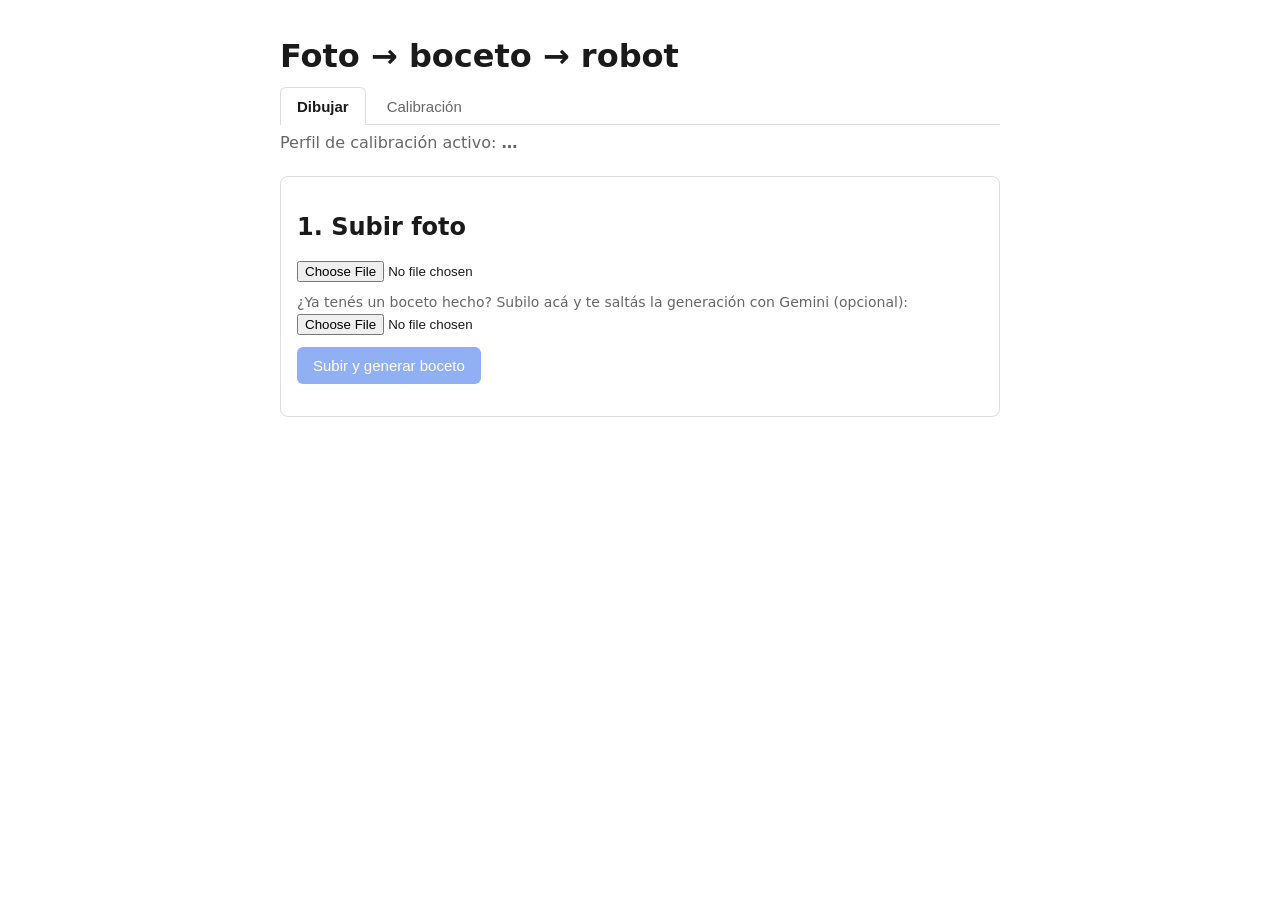
==== static/index.html @ 1f7416cf "App web foto -> boceto -> gcode -> dibujo con myCobot 280 Flujo completo (Gemini, extraccion de traz" ====
<!DOCTYPE html>
<html lang="es">
<head>
<meta charset="UTF-8">
<meta name="viewport" content="width=device-width, initial-scale=1.0">
<title>myCobot 280 · Foto a boceto</title>
<link rel="stylesheet" href="style.css">
</head>
<body>
  <header>
    <h1>Foto &rarr; boceto &rarr; robot</h1>
    <nav class="tabs" role="tablist">
      <button class="tab active" id="tab-draw" role="tab" aria-selected="true">Dibujar</button>
      <button class="tab" id="tab-cal" role="tab" aria-selected="false">Calibración</button>
    </nav>
    <p class="subtitle">Perfil de calibración activo: <strong id="active-profile-label">…</strong></p>
  </header>

  <main id="cal-view" class="hidden">

    <section class="stage">
      <h2>Perfil</h2>
      <div class="row">
        <select id="cal-profile" aria-label="Perfil de calibración"></select>
        <button id="cal-activate">Usar este perfil</button>
        <button id="cal-new" class="secondary">Nuevo perfil</button>
        <button id="cal-delete" class="secondary danger">Eliminar</button>
      </div>
      <p class="status">Cada perfil guarda las 4 esquinas de una hoja/mesa. El perfil activo es el que usan el preview, el dibujo y las pruebas. Área útil del activo: <strong id="cal-area">…</strong></p>
    </section>

    <section class="stage">
      <h2>Brazo</h2>
      <p class="status" id="cal-robot-status"></p>
      <div class="row">
        <button id="cal-release">Liberar brazo</button>
        <button id="cal-lock">Trabar brazo</button>
        <button id="cal-read" class="secondary">Leer posición</button>
        <button id="cal-disconnect" class="secondary">Cerrar conexión</button>
      </div>
      <p class="warning">Sostené el brazo antes de liberarlo: sin torque cae por su propio peso.</p>
      <pre id="cal-coords" class="coords"></pre>
    </section>

    <section class="stage">
      <h2>Esquinas de la hoja</h2>
      <ol class="steps">
        <li>Liberá el brazo.</li>
        <li>Apoyá la punta del esfero justo en una esquina de la hoja, con el esfero vertical, y tocá <em>Capturar</em>.</li>
        <li>Repetí en las 4 esquinas y trabá el brazo.</li>
        <li>Verificá con <em>Ir encima</em> (queda 10 mm arriba) o <em>Tocar</em> (baja hasta el papel).</li>
      </ol>
      <p class="status">"Arriba" es el lado de la hoja más lejos del robot.</p>
      <div class="corner-grid" id="cal-corners"></div>
      <div class="corner center-card">
        <h3>Centro de la hoja (solo altura)</h3>
        <p class="status">Opcional. Corrige la altura en el medio de la hoja cuando no es plana entre las esquinas (se nota si un ajuste de altura cambia el contorno pero no el dibujo). Solo usa la Z: no cambia la forma ni el tamaño del área, y no afecta las esquinas ni el contorno. Para capturarlo, apoyá la punta en el centro de la hoja con el brazo liberado.</p>
        <div class="zadj">
          <label>Z medida <input type="number" step="0.1" id="cal-center-z" placeholder="sin medir"></label>
          <label>Ajuste de altura (mm) <input type="number" step="0.1" min="-10" max="10" id="cal-center-adj" title="Negativo = sube (-1 = 1 mm más arriba). Positivo = baja (más presión)."></label>
          <span class="status" id="cal-center-eff"></span>
        </div>
        <div class="row">
          <button id="cal-center-capture">Capturar</button>
          <button id="cal-center-hover" class="secondary">Ir encima</button>
          <button id="cal-center-touch" class="secondary">Tocar</button>
          <button id="cal-center-clear" class="secondary">Quitar centro</button>
        </div>
      </div>
      <div class="row fields">
        <label>Nombre <input type="text" id="cal-name" maxlength="60"></label>
        <label>Ajuste fino de inclinación (mm) <input type="number" id="cal-skew" step="0.5"></label>
        <label>Levantado de pluma (mm) <input type="number" id="cal-lift" step="1"></label>
        <label>Orientación del dibujo
          <select id="cal-rotation">
            <option value="0">0° (cabeza hacia las esquinas de arriba)</option>
            <option value="90">90° antihorario</option>
            <option value="180">180°</option>
            <option value="270">270° antihorario</option>
          </select>
        </label>
      </div>
      <p class="status" id="cal-rotation-info"></p>
      <div class="row">
        <button id="cal-save">Guardar cambios</button>
      </div>
      <p id="cal-diagnostics" class="status"></p>
      <p id="cal-diag-warning" class="warning"></p>
    </section>

    <section class="stage">
      <h2>Probar calibración</h2>
      <p class="status">Usa el perfil activo. El contorno recorre el borde del área (2 mm hacia adentro). <span id="cal-pattern-desc"></span></p>
      <p class="warning" id="cal-test-inactive"></p>
      <div class="row">
        <button id="cal-test-outline">Dibujar contorno</button>
        <button id="cal-test-pattern">Dibujar patrón de prueba</button>
        <button id="cal-test-precision" class="secondary">Prueba de precisión</button>
      </div>
      <p class="status">La prueba de precisión mide, en 9 puntos de la hoja, a cuántos mm del punto pedido queda realmente el brazo: con la pluma en el aire, apoyada, y después de movimientos cortos de 5 mm. Sirve para saber si los rasgos chicos (ojos, boca) se deforman por la fricción del esfero, por el juego de los servos o por un corrimiento fijo. Deja unas crucecitas en el papel (~2 min).</p>
      <progress id="cal-test-progress" value="0" max="100" class="hidden"></progress>
      <p id="cal-test-message" class="status"></p>
    </section>

    <p id="cal-error" class="error" role="alert"></p>
  </main>

  <main id="app">

    <section id="stage-upload" class="stage">
      <h2>1. Subir foto</h2>
      <input type="file" id="file-input" accept="image/png,image/jpeg,image/webp">
      <label for="own-sketch-input">¿Ya tenés un boceto hecho? Subilo acá y te saltás la generación con Gemini (opcional):</label>
      <input type="file" id="own-sketch-input" accept="image/png,image/jpeg,image/webp">
      <button id="btn-upload" disabled>Subir y generar boceto</button>
      <p id="upload-error" class="error"></p>
    </section>

    <section id="stage-sketch" class="stage hidden">
      <h2>2. Boceto generado</h2>
      <div class="side-by-side">
        <figure><img id="img-original" alt="Original"><figcaption>Original</figcaption></figure>
        <figure>
          <div class="crop-wrap" id="crop-wrap">
            <img id="img-sketch" alt="Boceto" draggable="false">
            <div class="crop-box hidden" id="crop-box"></div>
          </div>
          <figcaption>Boceto · arrastrá sobre la imagen para recortar</figcaption>
        </figure>
      </div>
      <div class="row">
        <p class="status" id="crop-info"></p>
        <button id="btn-crop-clear" class="secondary hidden">Quitar recorte</button>
      </div>
      <p id="sketch-status" class="status"></p>
      <p id="sketch-error" class="error"></p>
      <label for="detail-select">Nivel de detalle:</label>
      <select id="detail-select">
        <option value="bajo">Bajo (más seguro, trazos simples)</option>
        <option value="medio" selected>Medio (recomendado)</option>
        <option value="alto">Alto (más fiel, más riesgo de fricción)</option>
      </select>
      <div class="actions">
        <button id="btn-sketch-accept">Aceptar boceto</button>
        <button id="btn-sketch-reject" class="secondary">Rechazar (generar otro)</button>
      </div>
      <details>
        <summary>¿Gemini falló o no te convence? Sube un boceto manual</summary>
        <input type="file" id="manual-sketch-input" accept="image/png,image/jpeg,image/webp">
        <button id="btn-manual-sketch">Usar este boceto</button>
      </details>
    </section>

    <section id="stage-gcode" class="stage hidden">
      <h2>3. Trazo para el robot</h2>
      <img id="img-preview" alt="Preview del trazo">
      <p id="preview-stats" class="status"></p>
      <label for="detail-select-2">Nivel de detalle:</label>
      <select id="detail-select-2">
        <option value="bajo">Bajo (más seguro, trazos simples)</option>
        <option value="medio">Medio (recomendado)</option>
        <option value="alto">Alto (más fiel, más riesgo de fricción)</option>
      </select>
      <button id="btn-gcode-rebuild" class="secondary">Actualizar preview con este detalle</button>
      <p class="warning">Al aceptar, el brazo real empieza a moverse.</p>
      <div class="actions">
        <button id="btn-gcode-accept">Aceptar y dibujar</button>
        <button id="btn-gcode-reject" class="secondary">Rechazar (volver al boceto)</button>
      </div>
      <p id="gcode-error" class="error"></p>
    </section>

    <section id="stage-drawing" class="stage hidden">
      <h2>4. Dibujando...</h2>
      <img id="img-drawing" alt="Trazo que se esta dibujando">
      <progress id="draw-progress" value="0" max="100"></progress>
      <p id="draw-message" class="status"></p>
    </section>

    <section id="stage-done" class="stage hidden">
      <h2 id="done-title">Listo</h2>
      <p id="done-message" class="status"></p>
      <div class="actions">
        <button id="btn-redraw">Volver a dibujar el mismo</button>
        <button id="btn-restart" class="secondary">Empezar de nuevo</button>
      </div>
      <p id="done-error" class="error"></p>
    </section>

  </main>

  <script src="app.js"></script>
  <script src="calibration.js"></script>
</body>
</html>
---- static/style.css ----
:root {
  --fg: #1a1a1a;
  --bg: #ffffff;
  --muted: #666;
  --accent: #2563eb;
  --danger: #b91c1c;
  --border: #ddd;
}
@media (prefers-color-scheme: dark) {
  :root {
    --fg: #eaeaea;
    --bg: #121212;
    --muted: #aaa;
    --accent: #60a5fa;
    --danger: #f87171;
    --border: #333;
  }
}

* { box-sizing: border-box; }

body {
  font-family: system-ui, -apple-system, "Segoe UI", sans-serif;
  background: var(--bg);
  color: var(--fg);
  margin: 0;
  padding: 16px;
}

header { max-width: 720px; margin: 0 auto 24px; }
h1 { margin-bottom: 4px; }
.subtitle { color: var(--muted); margin-top: 0; }

main { max-width: 720px; margin: 0 auto; }

.stage {
  border: 1px solid var(--border);
  border-radius: 8px;
  padding: 16px;
  margin-bottom: 16px;
}
.hidden { display: none; }

.side-by-side {
  display: flex;
  gap: 16px;
  flex-wrap: wrap;
}
.side-by-side figure { margin: 0; flex: 1 1 260px; }
.side-by-side img, #img-preview, #img-drawing {
  width: 100%;
  max-width: 100%;
  margin-bottom: 12px;
  border: 1px solid var(--border);
  border-radius: 4px;
  background: #fff;
}
figcaption { text-align: center; color: var(--muted); margin-top: 4px; }

/* --- Recorte del boceto --- */
.crop-wrap {
  position: relative;
  overflow: hidden;
  margin-bottom: 12px;
  line-height: 0;
  cursor: crosshair;
  touch-action: none;
  user-select: none;
  -webkit-user-select: none;
}
.side-by-side .crop-wrap img { margin-bottom: 0; }
.crop-box {
  position: absolute;
  border: 2px dashed var(--accent);
  box-shadow: 0 0 0 9999px rgba(0, 0, 0, 0.45);
  pointer-events: none;
}
.row .status { margin: 0; flex: 1 1 240px; }

.actions { display: flex; gap: 8px; margin-top: 12px; flex-wrap: wrap; }

button {
  background: var(--accent);
  color: #fff;
  border: none;
  border-radius: 6px;
  padding: 10px 16px;
  font-size: 15px;
  cursor: pointer;
}
button:disabled { opacity: 0.5; cursor: not-allowed; }
button.secondary { background: transparent; color: var(--accent); border: 1px solid var(--accent); }

input[type="file"] { display: block; margin-bottom: 12px; }
label { display: block; margin-bottom: 4px; color: var(--muted); font-size: 14px; }

.status { color: var(--muted); }
.error { color: var(--danger); font-weight: 600; white-space: pre-wrap; }
.warning { color: #b45309; font-weight: 600; }

progress { width: 100%; height: 22px; }

details { margin-top: 16px; }
details input[type="file"] { margin-top: 8px; }

/* --- Pestañas --- */
.tabs { display: flex; gap: 4px; border-bottom: 1px solid var(--border); margin: 12px 0 8px; }
.tab {
  background: transparent;
  color: var(--muted);
  border-radius: 6px 6px 0 0;
  border: 1px solid transparent;
  border-bottom: none;
  margin-bottom: -1px;
}
.tab.active { color: var(--fg); border-color: var(--border); background: var(--bg); font-weight: 600; }

/* --- Calibracion --- */
.row { display: flex; gap: 8px; flex-wrap: wrap; align-items: center; margin-top: 8px; }
.row select { padding: 8px; font-size: 15px; flex: 1 1 220px; min-width: 0; }
button.danger { color: var(--danger); border-color: var(--danger); }
.steps { margin: 0 0 8px; padding-left: 20px; }
.steps li { margin-bottom: 2px; }
.coords { font-family: ui-monospace, Consolas, monospace; font-size: 13px; white-space: pre-wrap; margin: 8px 0 0; }

.corner-grid { display: grid; grid-template-columns: repeat(2, minmax(0, 1fr)); gap: 12px; margin-top: 12px; }
@media (max-width: 560px) { .corner-grid { grid-template-columns: 1fr; } }
.corner { border: 1px solid var(--border); border-radius: 6px; padding: 10px; }
.corner h3 { margin: 0 0 6px; font-size: 15px; }
.corner .axes { display: grid; grid-template-columns: repeat(3, minmax(0, 1fr)); gap: 6px; }
.corner .axes label, .fields label { margin: 0; font-size: 13px; }
.corner input, .fields input, .fields select {
  width: 100%;
  padding: 5px 6px;
  font-size: 14px;
  font-variant-numeric: tabular-nums;
  border: 1px solid var(--border);
  border-radius: 4px;
  background: var(--bg);
  color: var(--fg);
}
.corner .row button { padding: 6px 10px; font-size: 14px; }
.corner .zadj { display: flex; flex-wrap: wrap; gap: 4px 12px; align-items: end; margin-top: 8px; }
.corner .zadj label { flex: 0 1 170px; margin: 0; font-size: 13px; }
.corner .zadj .status { font-size: 13px; }
.center-card { margin-top: 12px; }
.center-card > .status { margin: 0 0 4px; font-size: 13px; }
.fields label { flex: 1 1 180px; }
#cal-view progress { margin-top: 8px; }
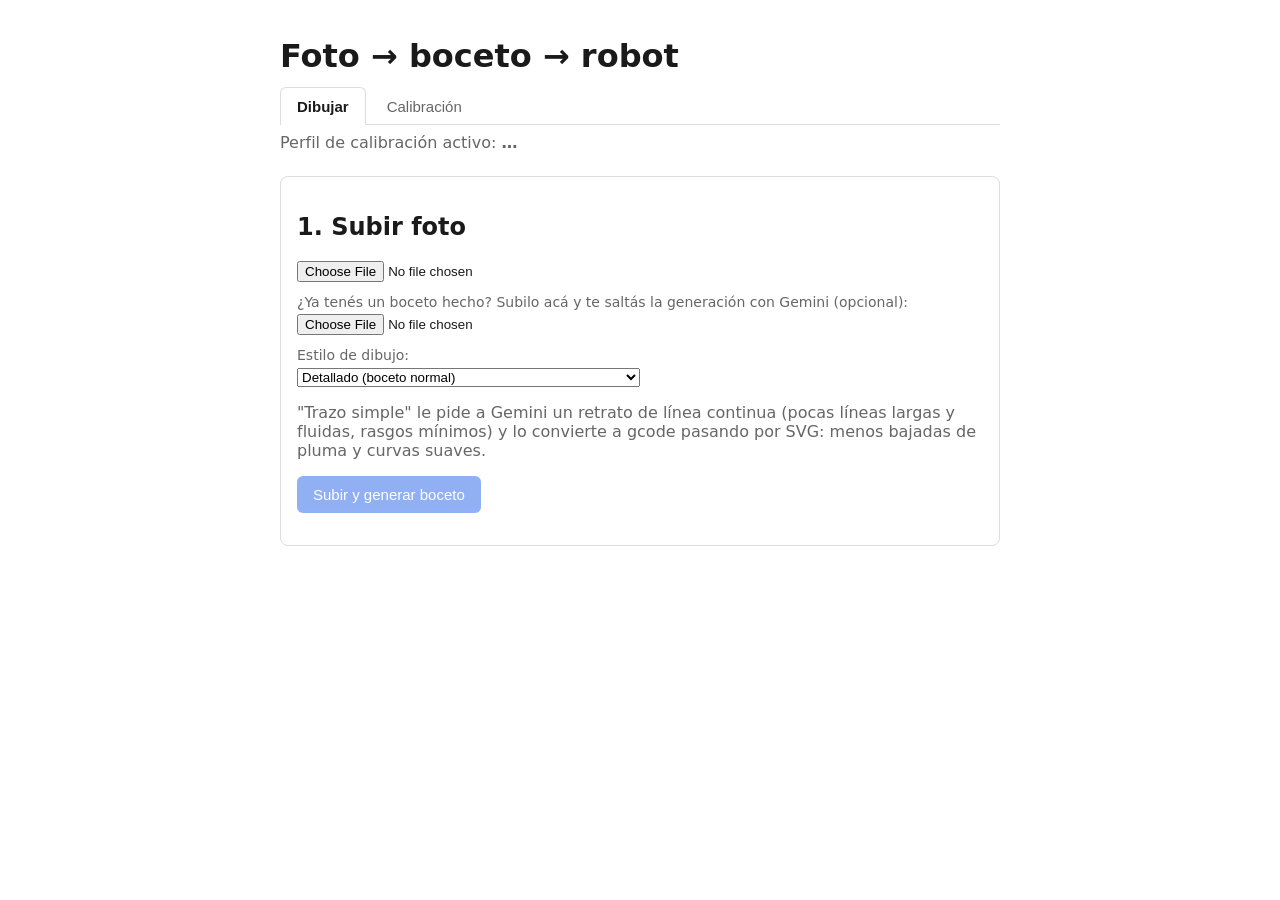
==== commit 2dd7c297: "varios cambios" ====
--- a/static/index.html
+++ b/static/index.html
@@ -36,9 +36,23 @@
         <button id="cal-release">Liberar brazo</button>
         <button id="cal-lock">Trabar brazo</button>
         <button id="cal-read" class="secondary">Leer posición</button>
+        <button id="cal-servos" class="secondary" title="Solo lee P, D, I, fuerza de arranque y zona muerta de cada servo: no cambia nada en el brazo">Leer parámetros de servos</button>
         <button id="cal-disconnect" class="secondary">Cerrar conexión</button>
       </div>
       <p class="warning">Sostené el brazo antes de liberarlo: sin torque cae por su propio peso.</p>
+      <div class="row fields">
+        <label>Parámetro de J1 (base)
+          <select id="cal-j1-param">
+            <option value="P">P — rigidez (5 a 40)</option>
+            <option value="D">D — amortiguación (0 a 40)</option>
+            <option value="I">I — corrige lo que falta al llegar (0 a 3)</option>
+          </select>
+        </label>
+        <label>Valor <input type="number" id="cal-j1-value" step="1" min="0" max="40"></label>
+        <button id="cal-j1-write" class="secondary">Escribir en J1</button>
+        <button id="cal-j1-restore" class="secondary">Restaurar J1 (P 15, D 20, I 0)</button>
+      </div>
+      <p class="status">Cambia la configuración del servo de la base y queda guardada en él (sobrevive al apagado). De a un parámetro: si el brazo vibra o zumba, bajalo o restaurá. Después de cada cambio, volvé a ajustar "Juego de la base".</p>
       <pre id="cal-coords" class="coords"></pre>
     </section>
 
@@ -53,9 +67,11 @@
       <p class="status">"Arriba" es el lado de la hoja más lejos del robot.</p>
       <div class="corner-grid" id="cal-corners"></div>
       <div class="corner center-card">
-        <h3>Centro de la hoja (solo altura)</h3>
-        <p class="status">Opcional. Corrige la altura en el medio de la hoja cuando no es plana entre las esquinas (se nota si un ajuste de altura cambia el contorno pero no el dibujo). Solo usa la Z: no cambia la forma ni el tamaño del área, y no afecta las esquinas ni el contorno. Para capturarlo, apoyá la punta en el centro de la hoja con el brazo liberado.</p>
+        <h3>Centro de la hoja (posición y altura)</h3>
+        <p class="status">Opcional. Corrige el medio del dibujo: la posición, si el dibujo sale corrido respecto del centro real de la hoja, y la altura, si la hoja no es plana entre las esquinas. No cambia el tamaño del área ni afecta las esquinas ni el contorno. Para capturarlo: marcá el centro real de la hoja (cruzá las dos diagonales con una regla), tocá <em>Ir encima</em>, liberá el brazo sosteniéndolo, apoyá la punta justo en la marca y tocá <em>Capturar</em>. Después trabá el brazo, guardá y verificá con <em>Tocar</em>.</p>
         <div class="zadj">
+          <label>X medida <input type="number" step="0.1" id="cal-center-x" placeholder="sin medir"></label>
+          <label>Y medida <input type="number" step="0.1" id="cal-center-y" placeholder="sin medir"></label>
           <label>Z medida <input type="number" step="0.1" id="cal-center-z" placeholder="sin medir"></label>
           <label>Ajuste de altura (mm) <input type="number" step="0.1" min="-10" max="10" id="cal-center-adj" title="Negativo = sube (-1 = 1 mm más arriba). Positivo = baja (más presión)."></label>
           <span class="status" id="cal-center-eff"></span>
@@ -71,6 +87,8 @@
         <label>Nombre <input type="text" id="cal-name" maxlength="60"></label>
         <label>Ajuste fino de inclinación (mm) <input type="number" id="cal-skew" step="0.5"></label>
         <label>Levantado de pluma (mm) <input type="number" id="cal-lift" step="1"></label>
+        <label class="check" title="Parte cada trazo donde la base cambiaría de sentido y dibuja todos los tramos girando hacia el mismo lado, llegando a cada uno por el aire: el juego de la base deja de achicar los rasgos, sin tener que medirlo. Más levantadas de pluma. Usalo con el juego de la base en 0."><input type="checkbox" id="cal-unidir"> Dibujar con la base en un solo sentido</label>
+        <label>Juego de la base (°) <input type="number" id="cal-backlash" step="0.1" min="0" max="4" title="Compensa el juego de la articulación de la base (J1): cuánto gira sin mover la pluma al cambiar de sentido. 0 = sin compensar. Medido ~1.5°."></label>
         <label>Orientación del dibujo
           <select id="cal-rotation">
             <option value="0">0° (cabeza hacia las esquinas de arriba)</option>
@@ -90,12 +108,21 @@
 
     <section class="stage">
       <h2>Probar calibración</h2>
-      <p class="status">Usa el perfil activo. El contorno recorre el borde del área (2 mm hacia adentro). <span id="cal-pattern-desc"></span></p>
+      <p class="status">Usa el perfil activo. El contorno recorre el borde del área (2 mm hacia adentro). <span id="cal-pattern-desc"></span> <span id="cal-face-desc"></span></p>
       <p class="warning" id="cal-test-inactive"></p>
       <div class="row">
         <button id="cal-test-outline">Dibujar contorno</button>
         <button id="cal-test-pattern">Dibujar patrón de prueba</button>
+        <button id="cal-test-face" title="Cara, ojos, nariz y boca, girados según la orientación guardada del perfil activo">Dibujar rostro</button>
         <button id="cal-test-precision" class="secondary">Prueba de precisión</button>
+      </div>
+      <h3>Ojos de los retratos</h3>
+      <p class="status">La prueba de ojos dibuja todos los estilos, numerados, al tamaño de un ojo de retrato. Elegí el que mejor salga: en cada retrato se borran los ojos del boceto y se dibuja ese estilo, ubicado y ajustado a los de la persona (ancho, inclinación, apertura y hacia dónde mira). Vale para los retratos que generes desde ahora.</p>
+      <div class="row fields">
+        <button id="cal-test-eyes">Dibujar prueba de ojos</button>
+        <label>Estilo de ojos en los retratos
+          <select id="cal-eye-style"></select>
+        </label>
       </div>
       <p class="status">La prueba de precisión mide, en 9 puntos de la hoja, a cuántos mm del punto pedido queda realmente el brazo: con la pluma en el aire, apoyada, y después de movimientos cortos de 5 mm. Sirve para saber si los rasgos chicos (ojos, boca) se deforman por la fricción del esfero, por el juego de los servos o por un corrimiento fijo. Deja unas crucecitas en el papel (~2 min).</p>
       <progress id="cal-test-progress" value="0" max="100" class="hidden"></progress>
@@ -112,6 +139,12 @@
       <input type="file" id="file-input" accept="image/png,image/jpeg,image/webp">
       <label for="own-sketch-input">¿Ya tenés un boceto hecho? Subilo acá y te saltás la generación con Gemini (opcional):</label>
       <input type="file" id="own-sketch-input" accept="image/png,image/jpeg,image/webp">
+      <label for="style-select">Estilo de dibujo:</label>
+      <select id="style-select">
+          <option value="detallado">Detallado (boceto normal)</option>
+          <option value="trazo">Trazo simple: pocas líneas largas, más fácil de dibujar</option>
+      </select>
+      <p class="status">"Trazo simple" le pide a Gemini un retrato de línea continua (pocas líneas largas y fluidas, rasgos mínimos) y lo convierte a gcode pasando por SVG: menos bajadas de pluma y curvas suaves.</p>
       <button id="btn-upload" disabled>Subir y generar boceto</button>
       <p id="upload-error" class="error"></p>
     </section>
@@ -140,6 +173,11 @@
         <option value="medio" selected>Medio (recomendado)</option>
         <option value="alto">Alto (más fiel, más riesgo de fricción)</option>
       </select>
+      <label for="style-select-2">Estilo de dibujo (al rechazar se genera otro con este estilo; al aceptar se convierte así):</label>
+      <select id="style-select-2">
+          <option value="detallado">Detallado (boceto normal)</option>
+          <option value="trazo">Trazo simple: pocas líneas largas, más fácil de dibujar</option>
+      </select>
       <div class="actions">
         <button id="btn-sketch-accept">Aceptar boceto</button>
         <button id="btn-sketch-reject" class="secondary">Rechazar (generar otro)</button>
@@ -155,6 +193,7 @@
       <h2>3. Trazo para el robot</h2>
       <img id="img-preview" alt="Preview del trazo">
       <p id="preview-stats" class="status"></p>
+      <p class="status hidden" id="svg-link-row"><a id="svg-link" target="_blank" rel="noopener">Ver el SVG (las líneas que se van a dibujar)</a></p>
       <label for="detail-select-2">Nivel de detalle:</label>
       <select id="detail-select-2">
         <option value="bajo">Bajo (más seguro, trazos simples)</option>
--- a/static/style.css
+++ b/static/style.css
@@ -146,4 +146,6 @@
 .center-card { margin-top: 12px; }
 .center-card > .status { margin: 0 0 4px; font-size: 13px; }
 .fields label { flex: 1 1 180px; }
+.fields label.check { display: flex; align-items: center; gap: 6px; align-self: end; padding-bottom: 6px; }
+.fields label.check input { width: auto; }
 #cal-view progress { margin-top: 8px; }
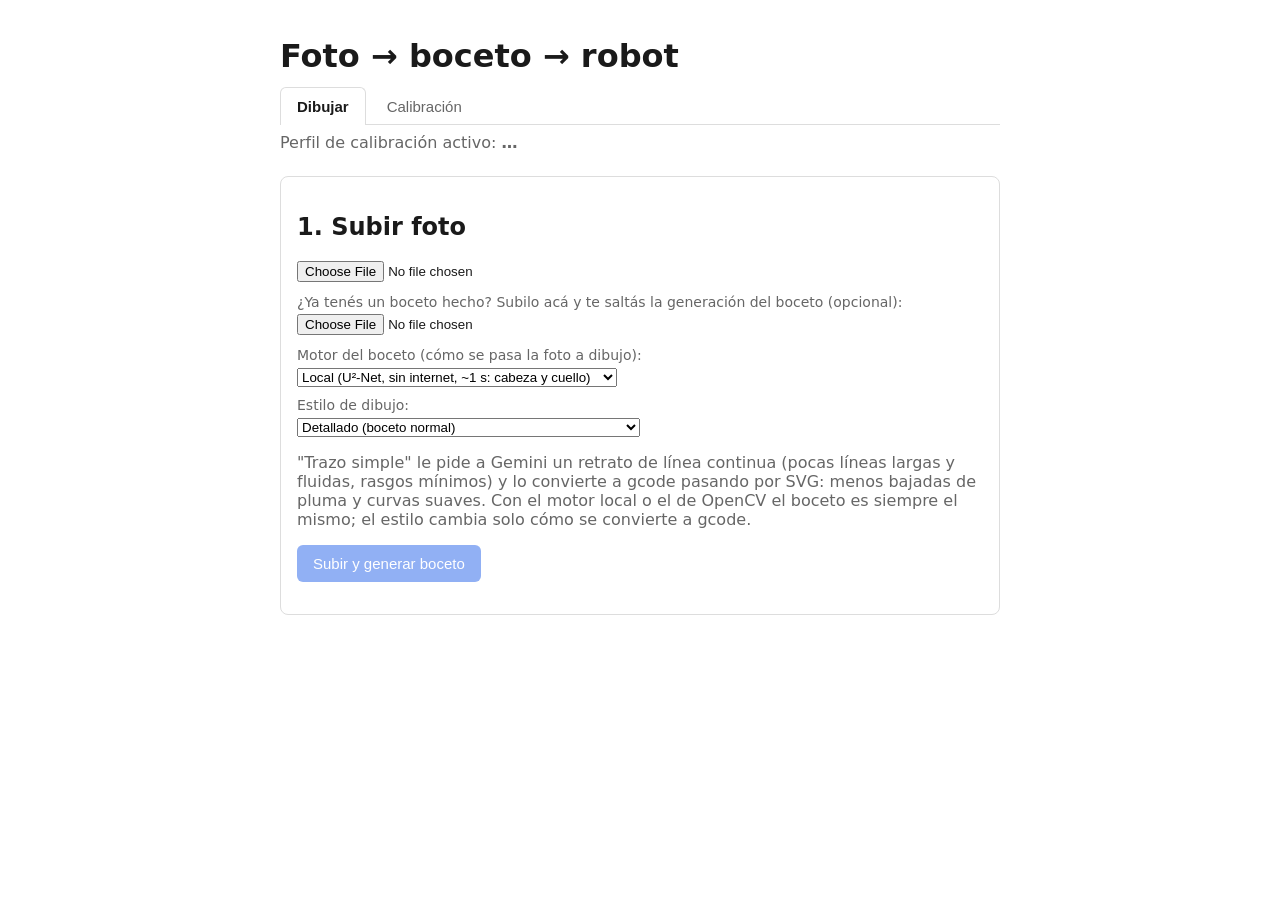
==== commit 63dae63b: "varios cambios" ====
--- a/static/index.html
+++ b/static/index.html
@@ -30,6 +30,22 @@
     </section>
 
     <section class="stage">
+      <h2>Método del boceto (foto con la cámara)</h2>
+      <p class="status">Con qué se pasa a dibujo la foto que la persona se toma con la cámara en la pantalla del público (<code>/resultado</code>). Se aplica desde la próxima foto. También es el que aparece elegido por defecto en la pestaña Dibujar.</p>
+      <div class="row fields">
+        <label>Método <select id="cal-sketch-engine"></select></label>
+      </div>
+      <ul class="status engine-help">
+        <li><strong>Local (U²-Net)</strong>: en esta PC, sin internet, en ~1 segundo. Dibuja cabeza y cuello; los ojos se dibujan a partir de la cara detectada.</li>
+        <li><strong>Gemini</strong>: en la nube, más elaborado y parecido (hombros, ropa, ojos del propio dibujo). Tarda más y necesita internet y la clave de la API.</li>
+        <li><strong>Lápiz de OpenCV</strong>: sin IA, instantáneo; más básico.</li>
+      </ul>
+      <p class="status">Si Local o Gemini fallan, se usa el otro, y como último recurso el lápiz de OpenCV.</p>
+      <p class="status" id="cal-sketch-engine-msg"></p>
+      <p class="warning" id="cal-sketch-engine-warn"></p>
+    </section>
+
+    <section class="stage">
       <h2>Brazo</h2>
       <p class="status" id="cal-robot-status"></p>
       <div class="row">
@@ -65,6 +81,27 @@
         <li>Verificá con <em>Ir encima</em> (queda 10 mm arriba) o <em>Tocar</em> (baja hasta el papel).</li>
       </ol>
       <p class="status">"Arriba" es el lado de la hoja más lejos del robot.</p>
+      <div class="corner center-card" id="cal-fc">
+        <h3>Calibrar desde el centro (más rápido)</h3>
+        <p class="status">En vez de capturar las 4 esquinas: apoyá la punta en el centro de la hoja (liberá el brazo sosteniéndolo), tocá <em>Leer posición del brazo</em>, poné el tamaño de la hoja y tocá <em>Calcular esquinas y guardar</em>. La hoja se toma plana y horizontal; la <em>caída de Z</em> compensa que la punta cae más cuanto más lejos de la base está, por el peso del brazo: si las esquinas lejanas aprietan de más (o no llegan), subí (o bajá) ese valor y recalculá. Después verificá cada esquina con <em>Ir encima</em> / <em>Tocar</em>.</p>
+        <div class="zadj">
+          <label>Centro X <input type="number" step="0.1" id="cal-fc-x" placeholder="leer del brazo"></label>
+          <label>Centro Y <input type="number" step="0.1" id="cal-fc-y" placeholder="leer del brazo"></label>
+          <label>Centro Z <input type="number" step="0.1" id="cal-fc-z" placeholder="leer del brazo"></label>
+        </div>
+        <div class="zadj">
+          <label>Ancho de la hoja (cm) <input type="number" step="0.1" min="2" max="40" id="cal-fc-w"></label>
+          <label>Alto de la hoja (cm) <input type="number" step="0.1" min="2" max="40" id="cal-fc-h" title="De abajo (cerca del robot) hacia arriba (lejos del robot)."></label>
+          <label>Giro de la hoja (°) <input type="number" step="1" min="-180" max="180" id="cal-fc-angle" title="0 = los bordes de la hoja alineados con el robot (su &quot;arriba&quot; apunta lejos de la base). Positivo = girada hacia la izquierda del robot."></label>
+          <label>Caída de Z (mm cada 10 cm) <input type="number" step="0.1" min="-10" max="10" id="cal-fc-sag" title="Cuánto cae la punta por el peso del brazo por cada 10 cm más lejos de la base. Las esquinas más lejanas que el centro se mandan más arriba en esa proporción, y las más cercanas más abajo. 0 = sin corrección."></label>
+        </div>
+        <div class="row">
+          <button id="cal-fc-read" class="secondary">Leer posición del brazo</button>
+          <button id="cal-fc-preview" class="secondary">Ver cálculo</button>
+          <button id="cal-fc-apply">Calcular esquinas y guardar</button>
+        </div>
+        <p class="status" id="cal-fc-info"></p>
+      </div>
       <div class="corner-grid" id="cal-corners"></div>
       <div class="corner center-card">
         <h3>Centro de la hoja (posición y altura)</h3>
@@ -88,6 +125,22 @@
         <label>Ajuste fino de inclinación (mm) <input type="number" id="cal-skew" step="0.5"></label>
         <label>Levantado de pluma (mm) <input type="number" id="cal-lift" step="1"></label>
         <label class="check" title="Parte cada trazo donde la base cambiaría de sentido y dibuja todos los tramos girando hacia el mismo lado, llegando a cada uno por el aire: el juego de la base deja de achicar los rasgos, sin tener que medirlo. Más levantadas de pluma. Usalo con el juego de la base en 0."><input type="checkbox" id="cal-unidir"> Dibujar con la base en un solo sentido</label>
+        <label class="check" title="Para un perfil calibrado sobre la tableta (página /tablet): entre trazos la punta sube apenas 2 mm, sin esperas, con líneas continuas; el dibujo dura lo que dura el recorrido. No usar con papel."><input type="checkbox" id="cal-tablet-mode"> Modo tableta (sube 2 mm entre trazos, rápido)</label>
+        <label title="Cómo está puesta la tableta para este perfil: en qué lado de SU pantalla queda el lado de la hoja lejos del robot. La página /tablet lo toma del perfil activo. Para comprobarlo: la cruz &quot;arriba izquierda&quot; de la tableta tiene que quedar en la esquina lejos del robot, a su izquierda, y al dibujar el contorno la traza tiene que seguir a la punta.">Tableta: el lado lejos del robot queda
+          <select id="cal-tablet-orient">
+            <option value="">(lo que diga la tableta en ⚙)</option>
+            <option value="arriba">arriba de su pantalla</option>
+            <option value="derecha">a la derecha de su pantalla</option>
+            <option value="abajo">abajo de su pantalla</option>
+            <option value="izquierda">a la izquierda de su pantalla</option>
+          </select>
+        </label>
+        <label>Sentido de la base al dibujar
+          <select id="cal-j1-direction" title="Con la casilla anterior prendida: hacia qué lado gira la base mientras la pluma dibuja. Elegí el lado en que la base se mueve fluida (probalo con Ir encima entre esquinas).">
+            <option value="1">Y creciente (antihorario visto desde arriba)</option>
+            <option value="-1">Y decreciente (horario visto desde arriba)</option>
+          </select>
+        </label>
         <label>Juego de la base (°) <input type="number" id="cal-backlash" step="0.1" min="0" max="4" title="Compensa el juego de la articulación de la base (J1): cuánto gira sin mover la pluma al cambiar de sentido. 0 = sin compensar. Medido ~1.5°."></label>
         <label>Orientación del dibujo
           <select id="cal-rotation">
@@ -120,15 +173,89 @@
       <p class="status">La prueba de ojos dibuja todos los estilos, numerados, al tamaño de un ojo de retrato. Elegí el que mejor salga: en cada retrato se borran los ojos del boceto y se dibuja ese estilo, ubicado y ajustado a los de la persona (ancho, inclinación, apertura y hacia dónde mira). Vale para los retratos que generes desde ahora.</p>
       <div class="row fields">
         <button id="cal-test-eyes">Dibujar prueba de ojos</button>
+        <button id="cal-test-dots" class="secondary" title="Un ojo de 70 mm de ancho hecho solo con puntos: la pluma baja y sube en el mismo lugar. Unos 76 puntos, varios minutos.">Dibujar ojo de puntos</button>
         <label>Estilo de ojos en los retratos
           <select id="cal-eye-style"></select>
         </label>
       </div>
+      <h3>Tableta</h3>
+      <p class="status">Para dibujar sobre una tableta en vez de papel: abrí <code>/tablet</code> en la tableta. El grosor vale para todos los estilos (también el dibujo a lápiz) y para la imagen que se descarga, y se aplica al instante en la tableta, aunque esté dibujando. Para el lápiz se ve natural entre 0.4 y 1 mm.</p>
+      <p class="status">Escaneá el código desde la tableta o la pantalla del público para abrir su página. La tableta y esta PC tienen que estar en la misma red (Wi-Fi o hotspot). Si cambiás de red, tocá "Actualizar direcciones". Si la página no abre, marcá la red como privada en Windows o permití Python en el firewall.</p>
+      <div class="row"><button id="cal-conn-refresh" class="secondary">Actualizar direcciones</button></div>
+      <div id="cal-conn" class="conn-grid"></div>
+      <div class="row fields">
+        <label>Grosor del trazo en la tableta (mm) <input type="number" id="cal-tablet-line" step="0.1" min="0.2" max="8" title="Vale para todos los estilos, incluido el dibujo a lápiz, y para la imagen que se descarga con el QR. Para el lápiz se ve natural entre 0.4 y 1 mm."></label>
+      </div>
+      <h3>Rostro real con puntos</h3>
+      <p class="status">Dibuja el rostro de una foto solo con puntos: más puntos donde la foto es más oscura (pelo, ojos, cejas, boca, sombras). Primero generá la vista previa y, si te gusta, dibujalo. Si no elegís foto, se usa la última que subiste en "Dibujar".</p>
+      <div class="row fields">
+        <label>Foto (opcional) <input type="file" id="cal-stipple-file" accept="image/png,image/jpeg,image/webp"></label>
+        <label>Cantidad de puntos
+          <select id="cal-stipple-dots">
+            <option value="250">250 (rápido, más suelto)</option>
+            <option value="400" selected>400</option>
+            <option value="600">600 (más detalle, más lento)</option>
+            <option value="800">800</option>
+          </select>
+        </label>
+        <label>Método
+          <select id="cal-stipple-method">
+            <option value="voronoi">Voronoi (puntos orgánicos, parejos)</option>
+            <option value="atkinson">Atkinson (trama tipo grabado, luces limpias)</option>
+            <option value="floyd">Floyd-Steinberg (trama, más medios tonos)</option>
+          </select>
+        </label>
+        <button id="cal-stipple-preview" class="secondary">Generar vista previa</button>
+        <button id="cal-test-stipple" disabled>Dibujar rostro con puntos</button>
+      </div>
+      <p class="status" id="cal-stipple-info"></p>
+      <img id="cal-stipple-img" class="hidden" alt="Vista previa del rostro con puntos" style="max-width: 420px; width: 100%;">
       <p class="status">La prueba de precisión mide, en 9 puntos de la hoja, a cuántos mm del punto pedido queda realmente el brazo: con la pluma en el aire, apoyada, y después de movimientos cortos de 5 mm. Sirve para saber si los rasgos chicos (ojos, boca) se deforman por la fricción del esfero, por el juego de los servos o por un corrimiento fijo. Deja unas crucecitas en el papel (~2 min).</p>
       <progress id="cal-test-progress" value="0" max="100" class="hidden"></progress>
       <p id="cal-test-message" class="status"></p>
     </section>
 
+    <section class="stage">
+      <h2>Marco del retrato</h2>
+      <p class="status">Cada retrato terminado se pone dentro del marco (en su hueco del medio) y se muestra y se descarga así, en el tamaño justo del papel 10×15 de la Canon SELPHY CP1500: <strong>100 × 148 mm, 1181 × 1748 px a 300 dpi</strong>. Para imprimir, pasá la imagen descargada a la app de Canon: entra exacta, sin recortes.</p>
+      <div class="print-grid">
+        <figure class="print-preview"><img id="fr-preview" alt="Vista previa del marco"><figcaption id="fr-preview-cap">Marco</figcaption></figure>
+        <div>
+          <div class="row">
+            <label class="btn-file">Cambiar marco… <input type="file" id="fr-file" accept="image/png,image/jpeg"></label>
+            <button id="fr-none" class="secondary">Sin marco</button>
+            <button id="fr-sample" class="secondary">Probar con el último retrato</button>
+          </div>
+          <p class="status" id="fr-status"></p>
+        </div>
+      </div>
+    </section>
+
+    <section class="stage">
+      <h2>Rutinas de movimiento</h2>
+      <p class="status">Movimientos para el público (saludo, invitación…). Para enseñar una rutina: elegila, tocá "Liberar brazo", llevá el brazo con la mano a la primera pose y tocá "Agregar posición actual"; repetí con cada pose, en orden. Cada paso guarda los ángulos de las 6 articulaciones, la velocidad para llegar (1 a 100) y cuánto espera ahí (s). Al ejecutar, el brazo se traba y va de pose en pose.</p>
+      <p class="warning">Sostené el brazo antes de liberarlo. Antes de ejecutar, dejá libre el espacio alrededor del brazo: entre una pose y la siguiente va por el camino más corto de cada articulación, no por el que lo llevaste a mano.</p>
+      <div class="row fields">
+        <label>Rutina <select id="rt-select"></select></label>
+        <button id="rt-new" class="secondary">Nueva rutina</button>
+        <button id="rt-rename" class="secondary">Renombrar</button>
+        <button id="rt-delete" class="secondary danger">Borrar rutina</button>
+      </div>
+      <div class="row">
+        <button id="rt-release">Liberar brazo</button>
+        <button id="rt-capture">Agregar posición actual</button>
+        <button id="rt-lock" class="secondary">Trabar brazo</button>
+      </div>
+      <ol id="rt-steps" class="rt-steps"></ol>
+      <p class="status" id="rt-empty"></p>
+      <div class="row fields">
+        <label>Repeticiones <input type="number" id="rt-repeat" value="1" min="1" max="20" step="1"></label>
+        <button id="rt-play">Ejecutar rutina</button>
+        <button id="rt-stop" class="secondary danger">Detener</button>
+      </div>
+      <p class="status" id="rt-message"></p>
+    </section>
+
     <p id="cal-error" class="error" role="alert"></p>
   </main>
 
@@ -137,14 +264,21 @@
     <section id="stage-upload" class="stage">
       <h2>1. Subir foto</h2>
       <input type="file" id="file-input" accept="image/png,image/jpeg,image/webp">
-      <label for="own-sketch-input">¿Ya tenés un boceto hecho? Subilo acá y te saltás la generación con Gemini (opcional):</label>
+      <label for="own-sketch-input">¿Ya tenés un boceto hecho? Subilo acá y te saltás la generación del boceto (opcional):</label>
       <input type="file" id="own-sketch-input" accept="image/png,image/jpeg,image/webp">
+      <label for="engine-select">Motor del boceto (cómo se pasa la foto a dibujo):</label>
+      <select id="engine-select">
+          <option value="local">Local (U²-Net, sin internet, ~1 s: cabeza y cuello)</option>
+          <option value="gemini">Gemini (en la nube: más elaborado, con hombros)</option>
+          <option value="opencv">Lápiz de OpenCV (sin IA, instantáneo)</option>
+      </select>
       <label for="style-select">Estilo de dibujo:</label>
       <select id="style-select">
           <option value="detallado">Detallado (boceto normal)</option>
           <option value="trazo">Trazo simple: pocas líneas largas, más fácil de dibujar</option>
-      </select>
-      <p class="status">"Trazo simple" le pide a Gemini un retrato de línea continua (pocas líneas largas y fluidas, rasgos mínimos) y lo convierte a gcode pasando por SVG: menos bajadas de pluma y curvas suaves.</p>
+          <option value="lapiz">Dibujo a lápiz de líneas, detallado (para la tableta)</option>
+      </select>
+      <p class="status">"Trazo simple" le pide a Gemini un retrato de línea continua (pocas líneas largas y fluidas, rasgos mínimos) y lo convierte a gcode pasando por SVG: menos bajadas de pluma y curvas suaves. Con el motor local o el de OpenCV el boceto es siempre el mismo; el estilo cambia solo cómo se convierte a gcode.</p>
       <button id="btn-upload" disabled>Subir y generar boceto</button>
       <p id="upload-error" class="error"></p>
     </section>
@@ -173,17 +307,24 @@
         <option value="medio" selected>Medio (recomendado)</option>
         <option value="alto">Alto (más fiel, más riesgo de fricción)</option>
       </select>
+      <label for="engine-select-2">Motor del boceto (al rechazar se genera otro con este motor):</label>
+      <select id="engine-select-2">
+          <option value="local">Local (U²-Net, sin internet, ~1 s: cabeza y cuello)</option>
+          <option value="gemini">Gemini (en la nube: más elaborado, con hombros)</option>
+          <option value="opencv">Lápiz de OpenCV (sin IA, instantáneo)</option>
+      </select>
       <label for="style-select-2">Estilo de dibujo (al rechazar se genera otro con este estilo; al aceptar se convierte así):</label>
       <select id="style-select-2">
           <option value="detallado">Detallado (boceto normal)</option>
           <option value="trazo">Trazo simple: pocas líneas largas, más fácil de dibujar</option>
+          <option value="lapiz">Dibujo a lápiz de líneas, detallado (para la tableta)</option>
       </select>
       <div class="actions">
         <button id="btn-sketch-accept">Aceptar boceto</button>
         <button id="btn-sketch-reject" class="secondary">Rechazar (generar otro)</button>
       </div>
       <details>
-        <summary>¿Gemini falló o no te convence? Sube un boceto manual</summary>
+        <summary>¿El boceto no te convence? Subí uno hecho a mano</summary>
         <input type="file" id="manual-sketch-input" accept="image/png,image/jpeg,image/webp">
         <button id="btn-manual-sketch">Usar este boceto</button>
       </details>
--- a/static/style.css
+++ b/static/style.css
@@ -148,4 +148,30 @@
 .fields label { flex: 1 1 180px; }
 .fields label.check { display: flex; align-items: center; gap: 6px; align-self: end; padding-bottom: 6px; }
 .fields label.check input { width: auto; }
+.conn-grid { display: flex; flex-wrap: wrap; gap: 14px; margin: 10px 0 14px; }
+.conn-card { border: 1px solid #ddd; border-radius: 8px; padding: 10px; background: #fff; text-align: center; width: 190px; }
+.conn-card img { width: 150px; height: 150px; display: block; margin: 6px auto; }
+.conn-card .name { font-weight: 600; font-size: 13px; }
+.conn-card code { font-size: 12px; word-break: break-all; }
+.conn-ip { width: 100%; font-size: 13px; color: #555; margin-top: 4px; }
 #cal-view progress { margin-top: 8px; }
+.rt-steps { list-style: none; padding: 0; margin: 10px 0 0; display: flex; flex-direction: column; gap: 6px; }
+.rt-step { border: 1px solid var(--border); border-radius: 6px; padding: 8px 10px; display: flex; flex-wrap: wrap; gap: 6px 10px; align-items: center; }
+.rt-step.current { border-color: var(--accent); box-shadow: 0 0 0 1px var(--accent); }
+.rt-step .num { font-weight: 600; min-width: 52px; }
+.rt-step .angles { flex: 1 1 240px; font-family: ui-monospace, Consolas, monospace; font-size: 12px; color: var(--muted); }
+.rt-step label { display: flex; align-items: center; gap: 4px; margin: 0; font-size: 13px; }
+.rt-step input { width: 64px; padding: 4px 6px; font-size: 14px; border: 1px solid var(--border); border-radius: 4px; background: var(--bg); color: var(--fg); }
+.rt-step button { padding: 5px 9px; font-size: 13px; }
+#engine-select, #engine-select-2 { margin-bottom: 10px; }
+.print-grid { display: flex; gap: 18px; flex-wrap: wrap; align-items: flex-start; margin-top: 10px; }
+.print-grid > div { flex: 1 1 300px; }
+.print-preview { margin: 0; width: 200px; }
+.print-preview img { width: 100%; border: 1px solid var(--border); border-radius: 4px; background: #fff; }
+.print-preview figcaption { font-size: 12px; color: var(--muted); text-align: center; margin-top: 4px; }
+.btn-file { display: inline-block; border: 1px solid var(--accent); color: var(--accent); border-radius: 6px; padding: 9px 14px;
+            cursor: pointer; font-size: 15px; margin: 0; }
+.btn-file input { display: none; }
+.engine-help { margin: 8px 0 0; padding-left: 20px; }
+.engine-help li { margin: 3px 0; }
+#cal-sketch-engine { font-size: 15px; padding: 6px; }
